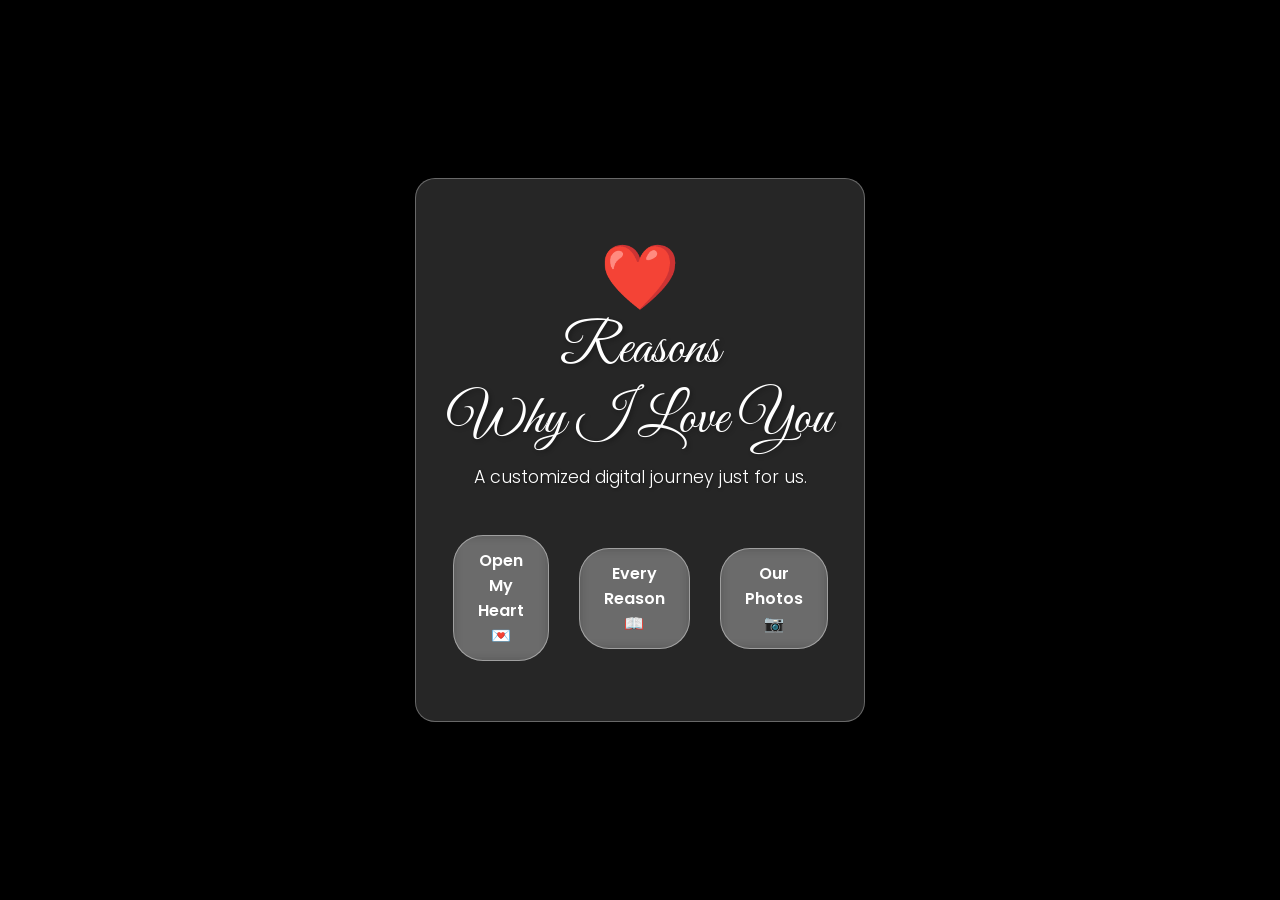
==== index.html @ afa80c05 "Initial commit of 68 Reasons Love Website" ====
<!DOCTYPE html>
<html lang="en">
<head>
    <meta charset="UTF-8">
    <meta name="viewport" content="width=device-width, initial-scale=1.0, maximum-scale=1.0, user-scalable=no">
    <title>Reasons Why I Love You</title>
    <!-- Fonts -->
    <link href="https://fonts.googleapis.com/css2?family=Poppins:wght@300;400;600&family=Great+Vibes&display=swap" rel="stylesheet">
    <!-- Styles -->
    <link rel="stylesheet" href="css/style.css">
    <link rel="stylesheet" href="css/home.css">
</head>
<body>
    <div class="glass-container">
        <h1>❤️</h1>
        <h2>Reasons<br>Why I Love You</h2>
        <p class="subtitle">A customized digital journey just for us.</p>
        <div class="buttons">
            <a href="reasons.html" class="btn">Open My Heart 💌</a>
            <a href="allReasons.html" class="btn">Every Reason 📖</a>
            <a href="allImages.html" class="btn">Our Photos 📷</a>
        </div>
    </div>
    
    <script src="js/script.js"></script>
</body>
</html>
---- css/style.css ----
:root {
  --primary-pink: #ff9a9e;
  --secondary-rose: #fecfef;
  --white: #ffffff;
  --cream: #fffdd0;
  --text-dark: #333;
}

* {
  margin: 0;
  padding: 0;
  box-sizing: border-box;
  font-family: 'Poppins', 'Helvetica', 'Arial', sans-serif;
}

body {
  width: 100vw;
  height: 100vh;
  overflow: hidden;
  background: #000;
  position: relative;
}

/* Background Slideshow - Beside the Message */
.bg-slideshow {
  position: absolute;
  top: 0; left: 0;
  width: 100%; height: 100%;
  z-index: -2;
  overflow: hidden;
}

.bg-slideshow img {
  position: absolute;
  width: 120px; 
  max-width: 40vw; 
  height: auto;
  max-height: 250px;
  object-fit: contain; 
  opacity: 0;
  transition: opacity 1.5s ease-in-out;
  border-radius: 12px;
  box-shadow: 0 6px 15px rgba(0,0,0,0.3);
  pointer-events: none;
}

.bg-slideshow img.active {
  opacity: 0.85;
}

/* Positioned strictly on the left and right sides of the screen */
.bg-slideshow img:nth-child(1) { top: 50%; left: 3%; transform: translateY(-50%) rotate(-4deg); }
.bg-slideshow img:nth-child(2) { top: 50%; right: 3%; transform: translateY(-50%) rotate(4deg); }

@media (min-width: 600px) {
  .bg-slideshow img {
    width: 200px;
    max-width: none;
    max-height: 350px;
  }
}

/* Floating Hearts */
.heart-container {
  position: absolute;
  width: 100%; height: 100%;
  top: 0; left: 0;
  z-index: -1;
  pointer-events: none;
}

.floating-heart {
  --size: 20px;
  position: absolute;
  bottom: -50px;
  background-color: var(--primary-pink);
  width: var(--size); height: var(--size);
  transform: rotate(-45deg);
  animation: floatUp linear forwards;
}

.floating-heart::before, .floating-heart::after {
  content: "";
  position: absolute;
  background-color: var(--primary-pink);
  border-radius: 50%;
  width: var(--size); height: var(--size);
}

.floating-heart::before {
  top: calc(var(--size) / -2);
  left: 0;
}

.floating-heart::after {
  top: 0;
  left: calc(var(--size) / 2);
}

@keyframes floatUp {
  0% { transform: translateY(0) rotate(-45deg) scale(1); opacity: inherit; }
  100% { transform: translateY(-120vh) rotate(5deg) scale(0.5); opacity: 0; }
}

/* Base Nav Button Style */
.btn {
  display: inline-block;
  padding: 12px 24px;
  margin: 10px;
  background: rgba(255, 255, 255, 0.2);
  border: 1px solid rgba(255, 255, 255, 0.4);
  border-radius: 30px;
  text-decoration: none;
  color: #fff;
  font-weight: 600;
  backdrop-filter: blur(5px);
  transition: all 0.3s ease;
  font-size: 1rem;
}

.btn:hover {
  background: rgba(255, 255, 255, 0.4);
  transform: translateY(-3px);
  box-shadow: 0 4px 15px rgba(255, 154, 158, 0.3);
}

.back-btn {
  position: absolute;
  top: 20px;
  left: 20px;
  z-index: 10;
  background: rgba(0, 0, 0, 0.2);
}
---- css/home.css ----
body {
  display: flex;
  align-items: center;
  justify-content: center;
}

.glass-container {
  background: rgba(255, 255, 255, 0.15);
  backdrop-filter: blur(15px);
  -webkit-backdrop-filter: blur(15px);
  border: 1px solid rgba(255, 255, 255, 0.3);
  box-shadow: 0 8px 32px 0 rgba(0, 0, 0, 0.3);
  border-radius: 20px;
  padding: 50px 30px;
  text-align: center;
  color: white;
  max-width: 90%;
  width: 450px;
  animation: fadeInContainer 1.5s ease-out forwards;
}

.glass-container h1 {
  font-size: 4rem;
  margin-bottom: -10px;
  animation: pulse 2s infinite;
  display: inline-block;
}

.glass-container h2 {
  font-family: 'Great Vibes', cursive;
  font-size: 3.5rem;
  margin-bottom: 10px;
  font-weight: normal;
  text-shadow: 2px 2px 4px rgba(0, 0, 0, 0.3);
}

.subtitle {
  font-size: 1.1rem;
  margin-bottom: 35px;
  font-weight: 300;
  text-shadow: 1px 1px 3px rgba(0,0,0,0.4);
}

.buttons {
  display: flex;
  flex-direction: column;
  gap: 10px;
  align-items: center;
}

@media (min-width: 480px) {
  .buttons {
    flex-direction: row;
    justify-content: center;
  }
}

@keyframes fadeInContainer {
  from { opacity: 0; transform: translateY(30px); }
  to { opacity: 1; transform: translateY(0); }
}

@keyframes pulse {
  0% { transform: scale(1); }
  50% { transform: scale(1.1) rotate(5deg); }
  100% { transform: scale(1); }
}
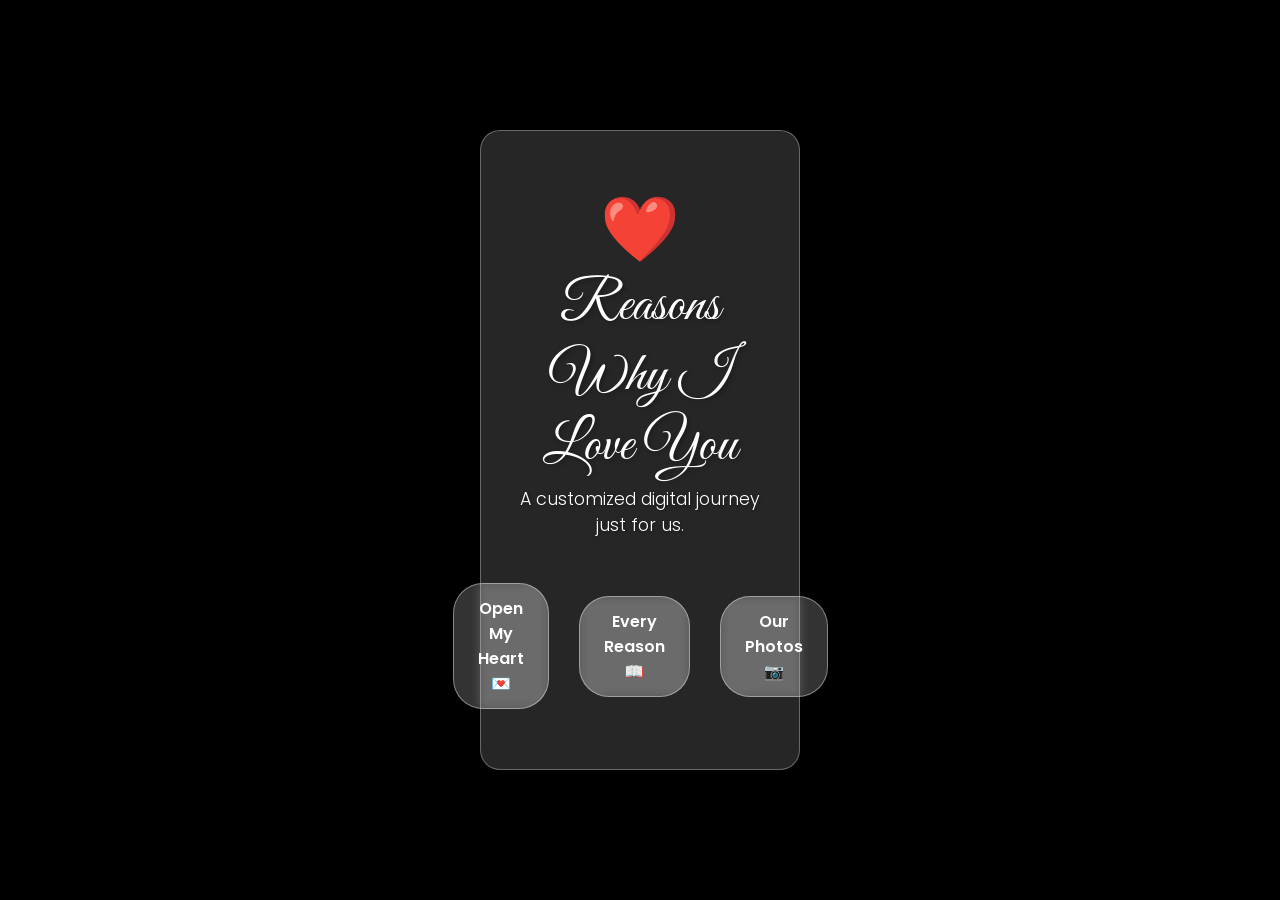
==== commit dcd15c8e: "Significantly shrink center container for mobile devices and fix caching" ====
--- a/index.html
+++ b/index.html
@@ -7,8 +7,8 @@
     <!-- Fonts -->
     <link href="https://fonts.googleapis.com/css2?family=Poppins:wght@300;400;600&family=Great+Vibes&display=swap" rel="stylesheet">
     <!-- Styles -->
-    <link rel="stylesheet" href="css/style.css">
-    <link rel="stylesheet" href="css/home.css">
+    <link rel="stylesheet" href="css/style.css?v=3">
+    <link rel="stylesheet" href="css/home.css?v=3">
 </head>
 <body>
     <div class="glass-container">
@@ -22,6 +22,6 @@
         </div>
     </div>
     
-    <script src="js/script.js"></script>
+    <script src="js/script.js?v=3"></script>
 </body>
 </html>
--- a/css/style.css
+++ b/css/style.css
@@ -21,21 +21,26 @@
   position: relative;
 }
 
-/* Background Slideshow - Beside the Message */
+/* Background Slideshow - Flexbox layout prevents overlap */
 .bg-slideshow {
   position: absolute;
   top: 0; left: 0;
   width: 100%; height: 100%;
   z-index: -2;
   overflow: hidden;
+  
+  display: flex;
+  flex-direction: column;
+  justify-content: space-between;
+  align-items: center;
+  padding: 5vh 0; /* Padding offsets from screen top/bottom */
 }
 
 .bg-slideshow img {
-  position: absolute;
-  width: 120px; 
-  max-width: 40vw; 
+  width: auto;
+  max-width: 35vw; 
   height: auto;
-  max-height: 250px;
+  max-height: 20vh;
   object-fit: contain; 
   opacity: 0;
   transition: opacity 1.5s ease-in-out;
@@ -48,15 +53,20 @@
   opacity: 0.85;
 }
 
-/* Positioned strictly on the left and right sides of the screen */
-.bg-slideshow img:nth-child(1) { top: 50%; left: 3%; transform: translateY(-50%) rotate(-4deg); }
-.bg-slideshow img:nth-child(2) { top: 50%; right: 3%; transform: translateY(-50%) rotate(4deg); }
+/* Base image rotations */
+.bg-slideshow img:nth-child(1) { transform: rotate(-4deg); }
+.bg-slideshow img:nth-child(2) { transform: rotate(4deg); }
 
-@media (min-width: 600px) {
+@media (min-width: 768px) {
+  .bg-slideshow {
+    flex-direction: row; /* Switch to side-by-side */
+    justify-content: space-between;
+    padding: 0 4vw;
+  }
+  
   .bg-slideshow img {
-    width: 200px;
-    max-width: none;
-    max-height: 350px;
+    max-width: 20vw;
+    max-height: 40vh;
   }
 }
 
@@ -105,8 +115,8 @@
 /* Base Nav Button Style */
 .btn {
   display: inline-block;
-  padding: 12px 24px;
-  margin: 10px;
+  padding: 8px 16px;
+  margin: 6px;
   background: rgba(255, 255, 255, 0.2);
   border: 1px solid rgba(255, 255, 255, 0.4);
   border-radius: 30px;
@@ -115,7 +125,15 @@
   font-weight: 600;
   backdrop-filter: blur(5px);
   transition: all 0.3s ease;
-  font-size: 1rem;
+  font-size: 0.85rem;
+}
+
+@media (min-width: 768px) {
+  .btn {
+    padding: 12px 24px;
+    margin: 10px;
+    font-size: 1rem;
+  }
 }
 
 .btn:hover {
--- a/css/home.css
+++ b/css/home.css
@@ -11,32 +11,32 @@
   border: 1px solid rgba(255, 255, 255, 0.3);
   box-shadow: 0 8px 32px 0 rgba(0, 0, 0, 0.3);
   border-radius: 20px;
-  padding: 50px 30px;
+  padding: 15px 15px;
   text-align: center;
   color: white;
   max-width: 90%;
-  width: 450px;
+  width: 320px;
   animation: fadeInContainer 1.5s ease-out forwards;
 }
 
 .glass-container h1 {
-  font-size: 4rem;
-  margin-bottom: -10px;
+  font-size: 2rem;
+  margin-bottom: -5px;
   animation: pulse 2s infinite;
   display: inline-block;
 }
 
 .glass-container h2 {
   font-family: 'Great Vibes', cursive;
-  font-size: 3.5rem;
-  margin-bottom: 10px;
+  font-size: 1.8rem;
+  margin-bottom: 5px;
   font-weight: normal;
   text-shadow: 2px 2px 4px rgba(0, 0, 0, 0.3);
 }
 
 .subtitle {
-  font-size: 1.1rem;
-  margin-bottom: 35px;
+  font-size: 0.8rem;
+  margin-bottom: 12px;
   font-weight: 300;
   text-shadow: 1px 1px 3px rgba(0,0,0,0.4);
 }
@@ -48,7 +48,20 @@
   align-items: center;
 }
 
-@media (min-width: 480px) {
+@media (min-width: 768px) {
+  .glass-container {
+    padding: 50px 30px;
+  }
+  .glass-container h1 {
+    font-size: 4rem;
+  }
+  .glass-container h2 {
+    font-size: 3.5rem;
+  }
+  .subtitle {
+    font-size: 1.1rem;
+    margin-bottom: 35px;
+  }
   .buttons {
     flex-direction: row;
     justify-content: center;
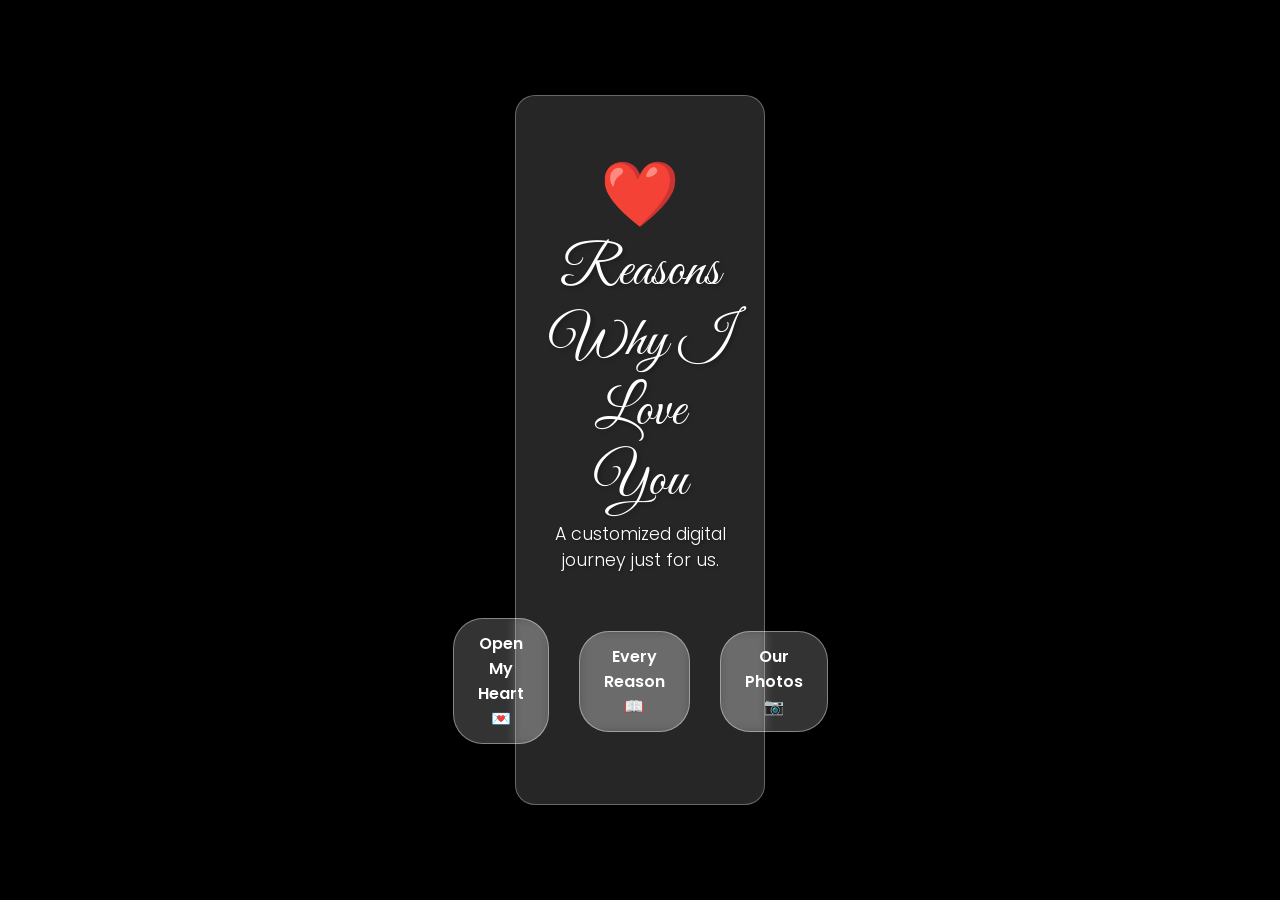
==== commit 90a11ac7: "Shrink the message container further and bump photo rotation delay to 8 seconds" ====
--- a/index.html
+++ b/index.html
@@ -7,8 +7,8 @@
     <!-- Fonts -->
     <link href="https://fonts.googleapis.com/css2?family=Poppins:wght@300;400;600&family=Great+Vibes&display=swap" rel="stylesheet">
     <!-- Styles -->
-    <link rel="stylesheet" href="css/style.css?v=3">
-    <link rel="stylesheet" href="css/home.css?v=3">
+    <link rel="stylesheet" href="css/style.css?v=7">
+    <link rel="stylesheet" href="css/home.css?v=7">
 </head>
 <body>
     <div class="glass-container">
@@ -22,6 +22,6 @@
         </div>
     </div>
     
-    <script src="js/script.js?v=3"></script>
+    <script src="js/script.js?v=7"></script>
 </body>
 </html>
--- a/css/style.css
+++ b/css/style.css
@@ -21,26 +21,23 @@
   position: relative;
 }
 
-/* Background Slideshow - Flexbox layout prevents overlap */
+/* Background Slideshow - Mathematical safe positions for mobile */
 .bg-slideshow {
   position: absolute;
   top: 0; left: 0;
   width: 100%; height: 100%;
   z-index: -2;
   overflow: hidden;
-  
-  display: flex;
-  flex-direction: column;
-  justify-content: space-between;
-  align-items: center;
-  padding: 5vh 0; /* Padding offsets from screen top/bottom */
 }
 
 .bg-slideshow img {
+  position: absolute;
+  top: 50%;
+  left: 50%;
   width: auto;
-  max-width: 35vw; 
+  max-width: 55vw; 
   height: auto;
-  max-height: 20vh;
+  max-height: 28vh;
   object-fit: contain; 
   opacity: 0;
   transition: opacity 1.5s ease-in-out;
@@ -53,21 +50,35 @@
   opacity: 0.85;
 }
 
-/* Base image rotations */
-.bg-slideshow img:nth-child(1) { transform: rotate(-4deg); }
-.bg-slideshow img:nth-child(2) { transform: rotate(4deg); }
+/* Smooth drifting animations with GPU acceleration via transform */
+.bg-slideshow img:nth-child(1) { 
+  animation: driftOne 24s infinite alternate linear;
+}
+.bg-slideshow img:nth-child(2) { 
+  animation: driftTwo 28s infinite alternate-reverse linear;
+}
 
 @media (min-width: 768px) {
-  .bg-slideshow {
-    flex-direction: row; /* Switch to side-by-side */
-    justify-content: space-between;
-    padding: 0 4vw;
+  .bg-slideshow img {
+    max-width: 25vw;
+    max-height: 45vh;
   }
-  
-  .bg-slideshow img {
-    max-width: 20vw;
-    max-height: 40vh;
-  }
+}
+
+@keyframes driftOne {
+  0%   { transform: translate(-35vw, -45vh) rotate(-5deg); }
+  25%  { transform: translate(20vw, 35vh) rotate(10deg); }
+  50%  { transform: translate(-40vw, 15vh) rotate(-12deg); }
+  75%  { transform: translate(30vw, -30vh) rotate(8deg); }
+  100% { transform: translate(-40vw, -10vh) rotate(-2deg); }
+}
+
+@keyframes driftTwo {
+  0%   { transform: translate(35vw, 35vh) rotate(6deg); }
+  25%  { transform: translate(-35vw, -35vh) rotate(-8deg); }
+  50%  { transform: translate(30vw, 15vh) rotate(12deg); }
+  75%  { transform: translate(-10vw, -40vh) rotate(-4deg); }
+  100% { transform: translate(45vw, -30vh) rotate(-10deg); }
 }
 
 /* Floating Hearts */
@@ -115,8 +126,8 @@
 /* Base Nav Button Style */
 .btn {
   display: inline-block;
-  padding: 8px 16px;
-  margin: 6px;
+  padding: 5px 12px;
+  margin: 4px;
   background: rgba(255, 255, 255, 0.2);
   border: 1px solid rgba(255, 255, 255, 0.4);
   border-radius: 30px;
@@ -125,7 +136,7 @@
   font-weight: 600;
   backdrop-filter: blur(5px);
   transition: all 0.3s ease;
-  font-size: 0.85rem;
+  font-size: 0.75rem;
 }
 
 @media (min-width: 768px) {
--- a/css/home.css
+++ b/css/home.css
@@ -11,16 +11,16 @@
   border: 1px solid rgba(255, 255, 255, 0.3);
   box-shadow: 0 8px 32px 0 rgba(0, 0, 0, 0.3);
   border-radius: 20px;
-  padding: 15px 15px;
+  padding: 10px 10px;
   text-align: center;
   color: white;
   max-width: 90%;
-  width: 320px;
+  width: 250px;
   animation: fadeInContainer 1.5s ease-out forwards;
 }
 
 .glass-container h1 {
-  font-size: 2rem;
+  font-size: 1.5rem;
   margin-bottom: -5px;
   animation: pulse 2s infinite;
   display: inline-block;
@@ -28,15 +28,15 @@
 
 .glass-container h2 {
   font-family: 'Great Vibes', cursive;
-  font-size: 1.8rem;
+  font-size: 1.3rem;
   margin-bottom: 5px;
   font-weight: normal;
   text-shadow: 2px 2px 4px rgba(0, 0, 0, 0.3);
 }
 
 .subtitle {
-  font-size: 0.8rem;
-  margin-bottom: 12px;
+  font-size: 0.7rem;
+  margin-bottom: 10px;
   font-weight: 300;
   text-shadow: 1px 1px 3px rgba(0,0,0,0.4);
 }
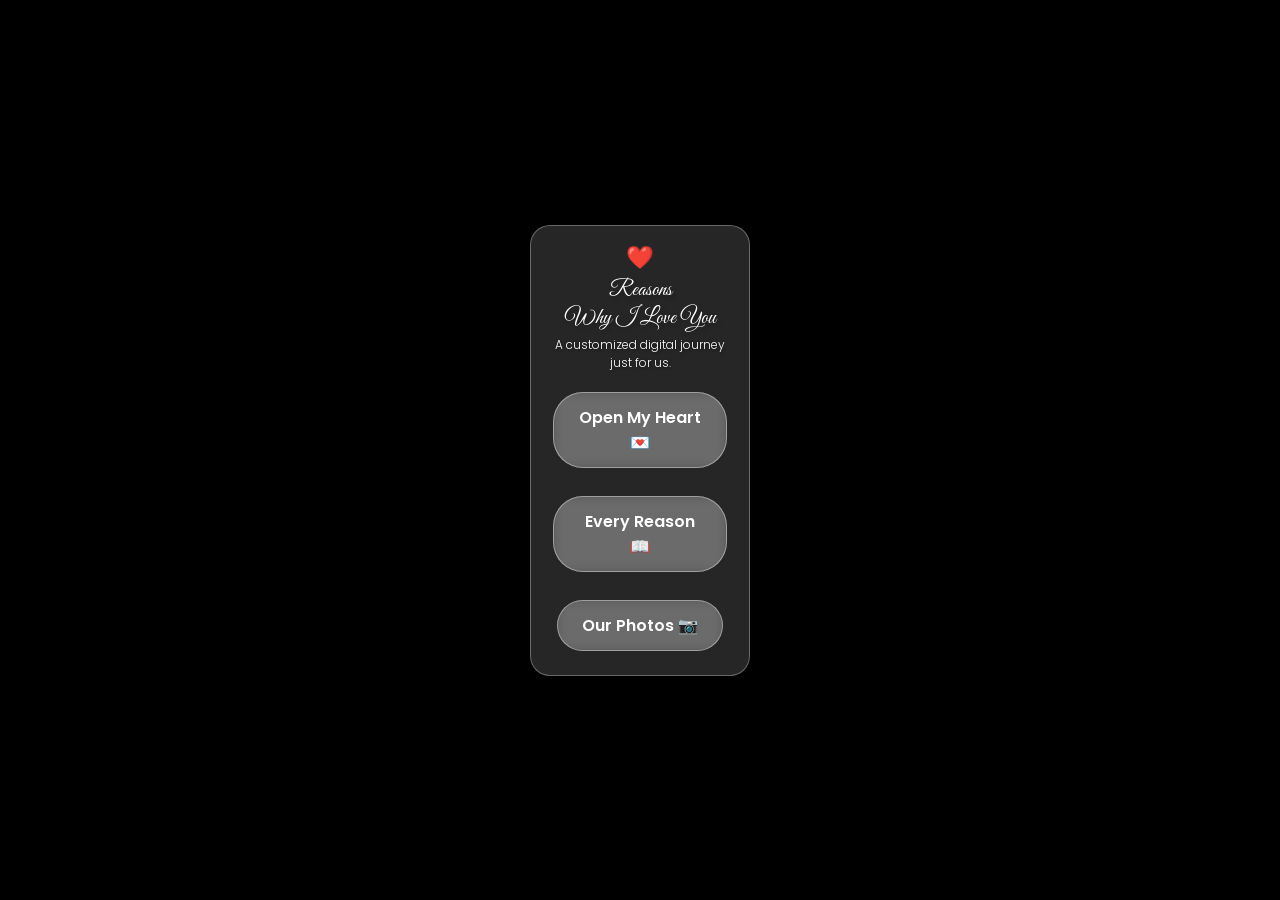
==== commit 0697c50e: "Update link preview title" ====
--- a/index.html
+++ b/index.html
@@ -3,7 +3,12 @@
 <head>
     <meta charset="UTF-8">
     <meta name="viewport" content="width=device-width, initial-scale=1.0, maximum-scale=1.0, user-scalable=no">
-    <title>Reasons Why I Love You</title>
+    <meta name="description" content="A heartfelt little surprise made just for you.">
+    <meta property="og:title" content="A Little Something for You 💖">
+    <meta property="og:description" content="A heartfelt little surprise made just for you.">
+    <meta property="twitter:title" content="A Little Something for You 💖">
+    <meta property="twitter:description" content="A heartfelt little surprise made just for you.">
+    <title>A Little Something for You 💖</title>
     <!-- Fonts -->
     <link href="https://fonts.googleapis.com/css2?family=Poppins:wght@300;400;600&family=Great+Vibes&display=swap" rel="stylesheet">
     <!-- Styles -->
--- a/css/home.css
+++ b/css/home.css
@@ -11,32 +11,32 @@
   border: 1px solid rgba(255, 255, 255, 0.3);
   box-shadow: 0 8px 32px 0 rgba(0, 0, 0, 0.3);
   border-radius: 20px;
-  padding: 10px 10px;
+  padding: 8px 8px;
   text-align: center;
   color: white;
   max-width: 90%;
-  width: 250px;
+  width: 120px;
   animation: fadeInContainer 1.5s ease-out forwards;
 }
 
 .glass-container h1 {
-  font-size: 1.5rem;
-  margin-bottom: -5px;
+  font-size: 0.95rem;
+  margin-bottom: 2px;
   animation: pulse 2s infinite;
   display: inline-block;
 }
 
 .glass-container h2 {
   font-family: 'Great Vibes', cursive;
-  font-size: 1.3rem;
-  margin-bottom: 5px;
+  font-size: 0.95rem;
+  margin-bottom: 4px;
   font-weight: normal;
   text-shadow: 2px 2px 4px rgba(0, 0, 0, 0.3);
 }
 
 .subtitle {
-  font-size: 0.7rem;
-  margin-bottom: 10px;
+  font-size: 0.55rem;
+  margin-bottom: 6px;
   font-weight: 300;
   text-shadow: 1px 1px 3px rgba(0,0,0,0.4);
 }
@@ -44,27 +44,29 @@
 .buttons {
   display: flex;
   flex-direction: column;
-  gap: 10px;
+  gap: 6px;
   align-items: center;
 }
 
 @media (min-width: 768px) {
   .glass-container {
-    padding: 50px 30px;
+    padding: 14px 12px;
+    width: 220px;
   }
   .glass-container h1 {
-    font-size: 4rem;
+    font-size: 1.4rem;
   }
   .glass-container h2 {
-    font-size: 3.5rem;
+    font-size: 1.4rem;
   }
   .subtitle {
-    font-size: 1.1rem;
-    margin-bottom: 35px;
+    font-size: 0.75rem;
+    margin-bottom: 10px;
   }
   .buttons {
-    flex-direction: row;
+    flex-direction: column;
     justify-content: center;
+    gap: 8px;
   }
 }
 
